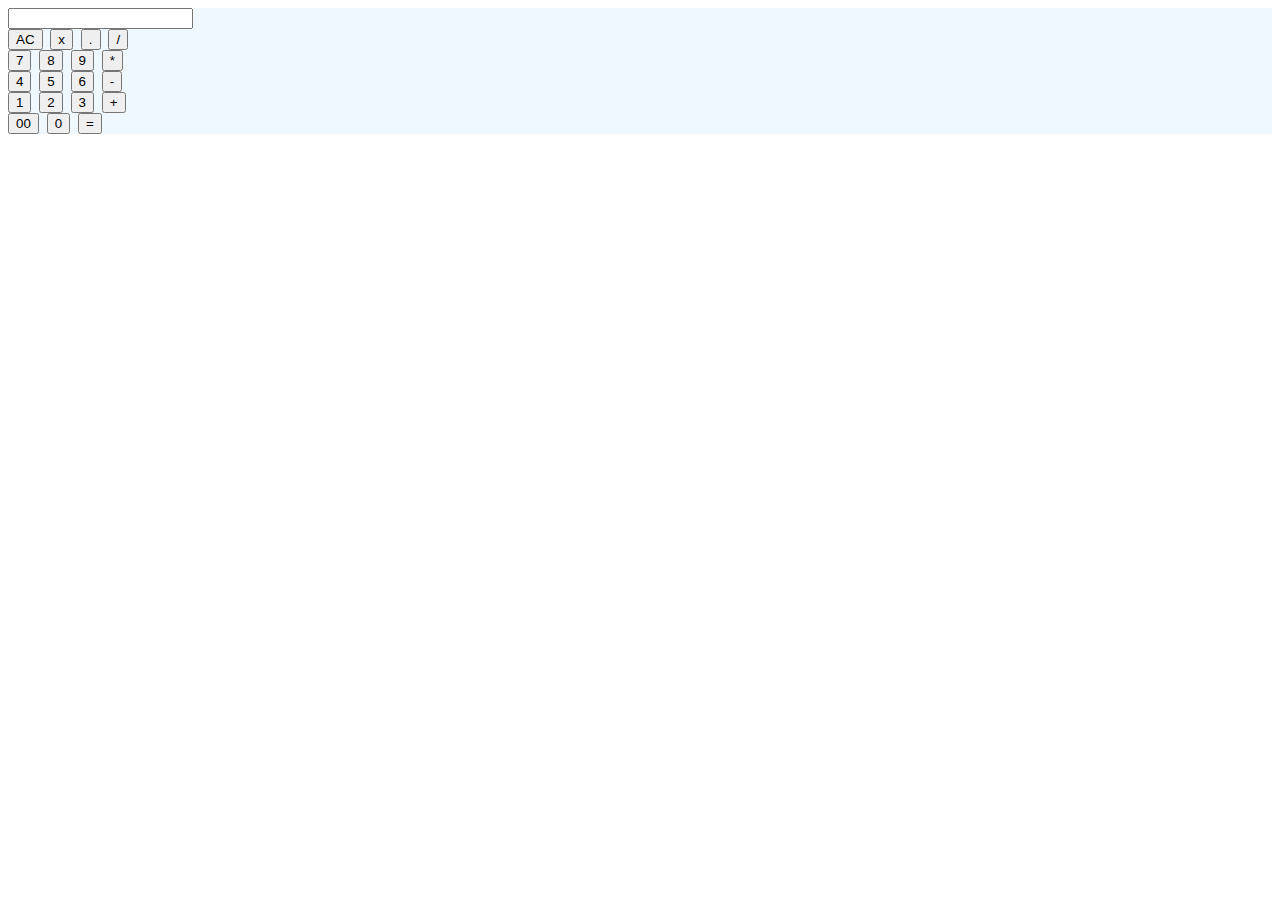
==== calculator/index.html @ 0b0e44cd "basic html structure" ====
<!DOCTYPE html>
<html lang="en">
  <head>
    <meta charset="UTF-8" />
    <meta name="viewport" content="width=device-width, initial-scale=1.0" />
    <title>Calculator</title>

    <link rel="stylesheet" href="styles.css" />
  </head>
  <body>
    <div class="container">
      <div class="calculator">
        <form>
          <div>
            <input type="text" name="display" />
          </div>
          <div>
            <input type="button" value="AC" />
            <input type="button" value="x" />
            <input type="button" value="." />
            <input type="button" value="/" />
          </div>
          <div>
            <input type="button" value="7" />
            <input type="button" value="8" />
            <input type="button" value="9" />
            <input type="button" value="*" />
          </div>
          <div>
            <input type="button" value="4" />
            <input type="button" value="5" />
            <input type="button" value="6" />
            <input type="button" value="-" />
          </div>
          <div>
            <input type="button" value="1" />
            <input type="button" value="2" />
            <input type="button" value="3" />
            <input type="button" value="+" />
          </div>
          <div>
            <input type="button" value="00" />
            <input type="button" value="0" />
            <input type="button" value="=" />
          </div>
        </form>
      </div>
    </div>
  </body>
</html>
---- calculator/styles.css ----
body {
  font-family: monospace;
}

.container {
  width: 100%;
  background-color: aliceblue;
}
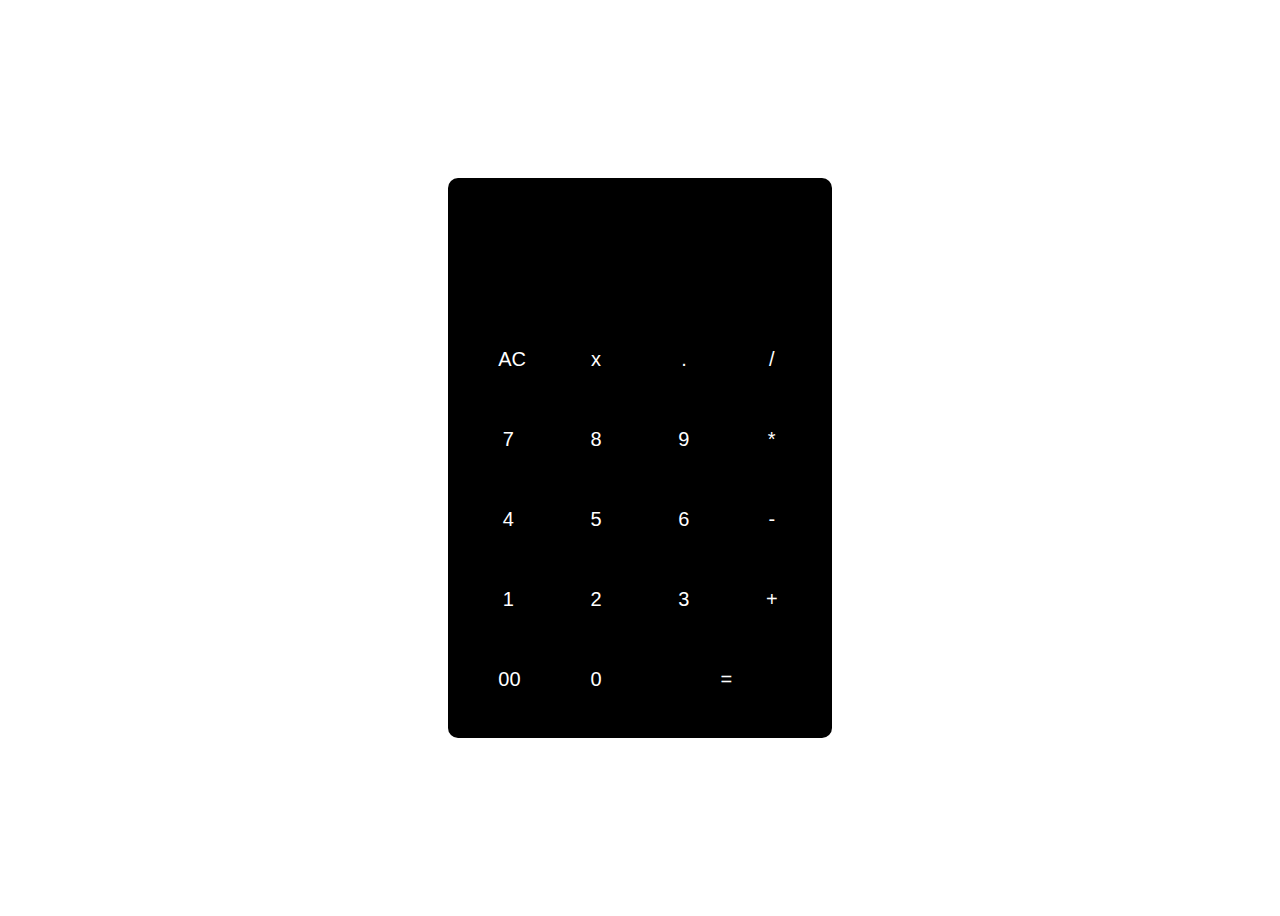
==== commit 683b5667: "added styling to buttons" ====
--- a/calculator/index.html
+++ b/calculator/index.html
@@ -11,7 +11,7 @@
     <div class="container">
       <div class="calculator">
         <form>
-          <div>
+          <div class="display">
             <input type="text" name="display" />
           </div>
           <div>
@@ -41,7 +41,7 @@
           <div>
             <input type="button" value="00" />
             <input type="button" value="0" />
-            <input type="button" value="=" />
+            <input type="button" value="=" class="equal" />
           </div>
         </form>
       </div>
--- a/calculator/styles.css
+++ b/calculator/styles.css
@@ -4,5 +4,43 @@
 
 .container {
   width: 100%;
-  background-color: aliceblue;
+  height: 100vh;
+  background-color: #fff;
+  display: flex;
+  align-items: center;
+  justify-content: center;
 }
+
+.calculator {
+  background-color: #000;
+  padding: 20px;
+  border-radius: 10px;
+}
+
+input {
+  margin: 10px;
+  border: 0;
+  border-radius: 10px;
+  padding: 20px;
+  color: #fff;
+  background: transparent;
+  width: 60px;
+  height: 60px;
+  font-size: 20px;
+  cursor: pointer;
+}
+
+.display {
+  display: flex;
+  justify-content: flex-end;
+}
+
+.display input {
+  text-align: right;
+  flex: 1;
+  font-size: 45px;
+}
+
+.equal {
+  width: 145px;
+}
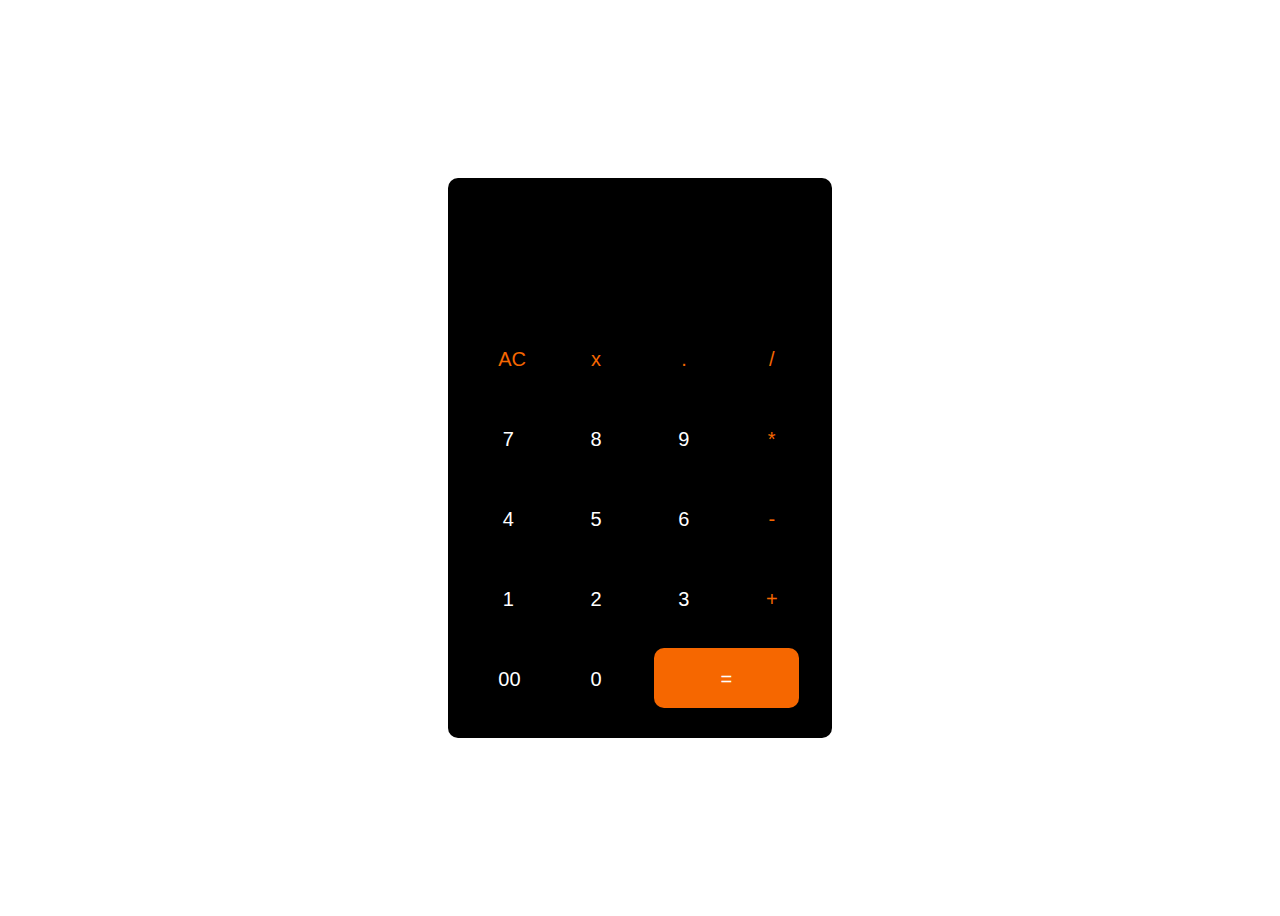
==== commit 85c86772: "added button functionality" ====
--- a/calculator/index.html
+++ b/calculator/index.html
@@ -15,33 +15,73 @@
             <input type="text" name="display" />
           </div>
           <div>
-            <input type="button" value="AC" />
-            <input type="button" value="x" />
-            <input type="button" value="." />
-            <input type="button" value="/" />
+            <input
+              type="button"
+              value="AC"
+              onclick="display.value = '' "
+              class="operator"
+            />
+            <input
+              type="button"
+              value="x"
+              onclick="display.value = display.value.toString().slice(0,-1)"
+              class="operator"
+            />
+            <input
+              type="button"
+              value="."
+              onclick="display.value += '.' "
+              class="operator"
+            />
+            <input
+              type="button"
+              value="/"
+              onclick="display.value += '/' "
+              class="operator"
+            />
           </div>
           <div>
-            <input type="button" value="7" />
-            <input type="button" value="8" />
-            <input type="button" value="9" />
-            <input type="button" value="*" />
+            <input type="button" value="7" onclick="display.value += '7' " />
+            <input type="button" value="8" onclick="display.value += '8' " />
+            <input type="button" value="9" onclick="display.value += '9' " />
+            <input
+              type="button"
+              value="*"
+              onclick="display.value += '*' "
+              class="operator"
+            />
           </div>
           <div>
-            <input type="button" value="4" />
-            <input type="button" value="5" />
-            <input type="button" value="6" />
-            <input type="button" value="-" />
+            <input type="button" value="4" onclick="display.value += '4' " />
+            <input type="button" value="5" onclick="display.value += '5' " />
+            <input type="button" value="6" onclick="display.value += '6' " />
+            <input
+              type="button"
+              value="-"
+              onclick="display.value += '-' "
+              class="operator"
+            />
           </div>
           <div>
-            <input type="button" value="1" />
-            <input type="button" value="2" />
-            <input type="button" value="3" />
-            <input type="button" value="+" />
+            <input type="button" value="1" onclick="display.value += '1' " />
+            <input type="button" value="2" onclick="display.value += '2' " />
+            <input type="button" value="3" onclick="display.value += '3' " />
+            <input
+              type="button"
+              value="+"
+              onclick="display.value += '+' "
+              class="operator"
+            />
           </div>
           <div>
-            <input type="button" value="00" />
-            <input type="button" value="0" />
-            <input type="button" value="=" class="equal" />
+            <input type="button" value="00" onclick="display.value += '00' " />
+            <input type="button" value="0" onclick="display.value += '0' " />
+            <input
+              type="button"
+              value="="
+              onclick="display.value = eval(display.value)"
+              class="equal"
+            />
           </div>
         </form>
       </div>
--- a/calculator/styles.css
+++ b/calculator/styles.css
@@ -43,4 +43,9 @@
 
 .equal {
   width: 145px;
+  background-color: #f66700;
 }
+
+.operator {
+  color: #f66700;
+}
